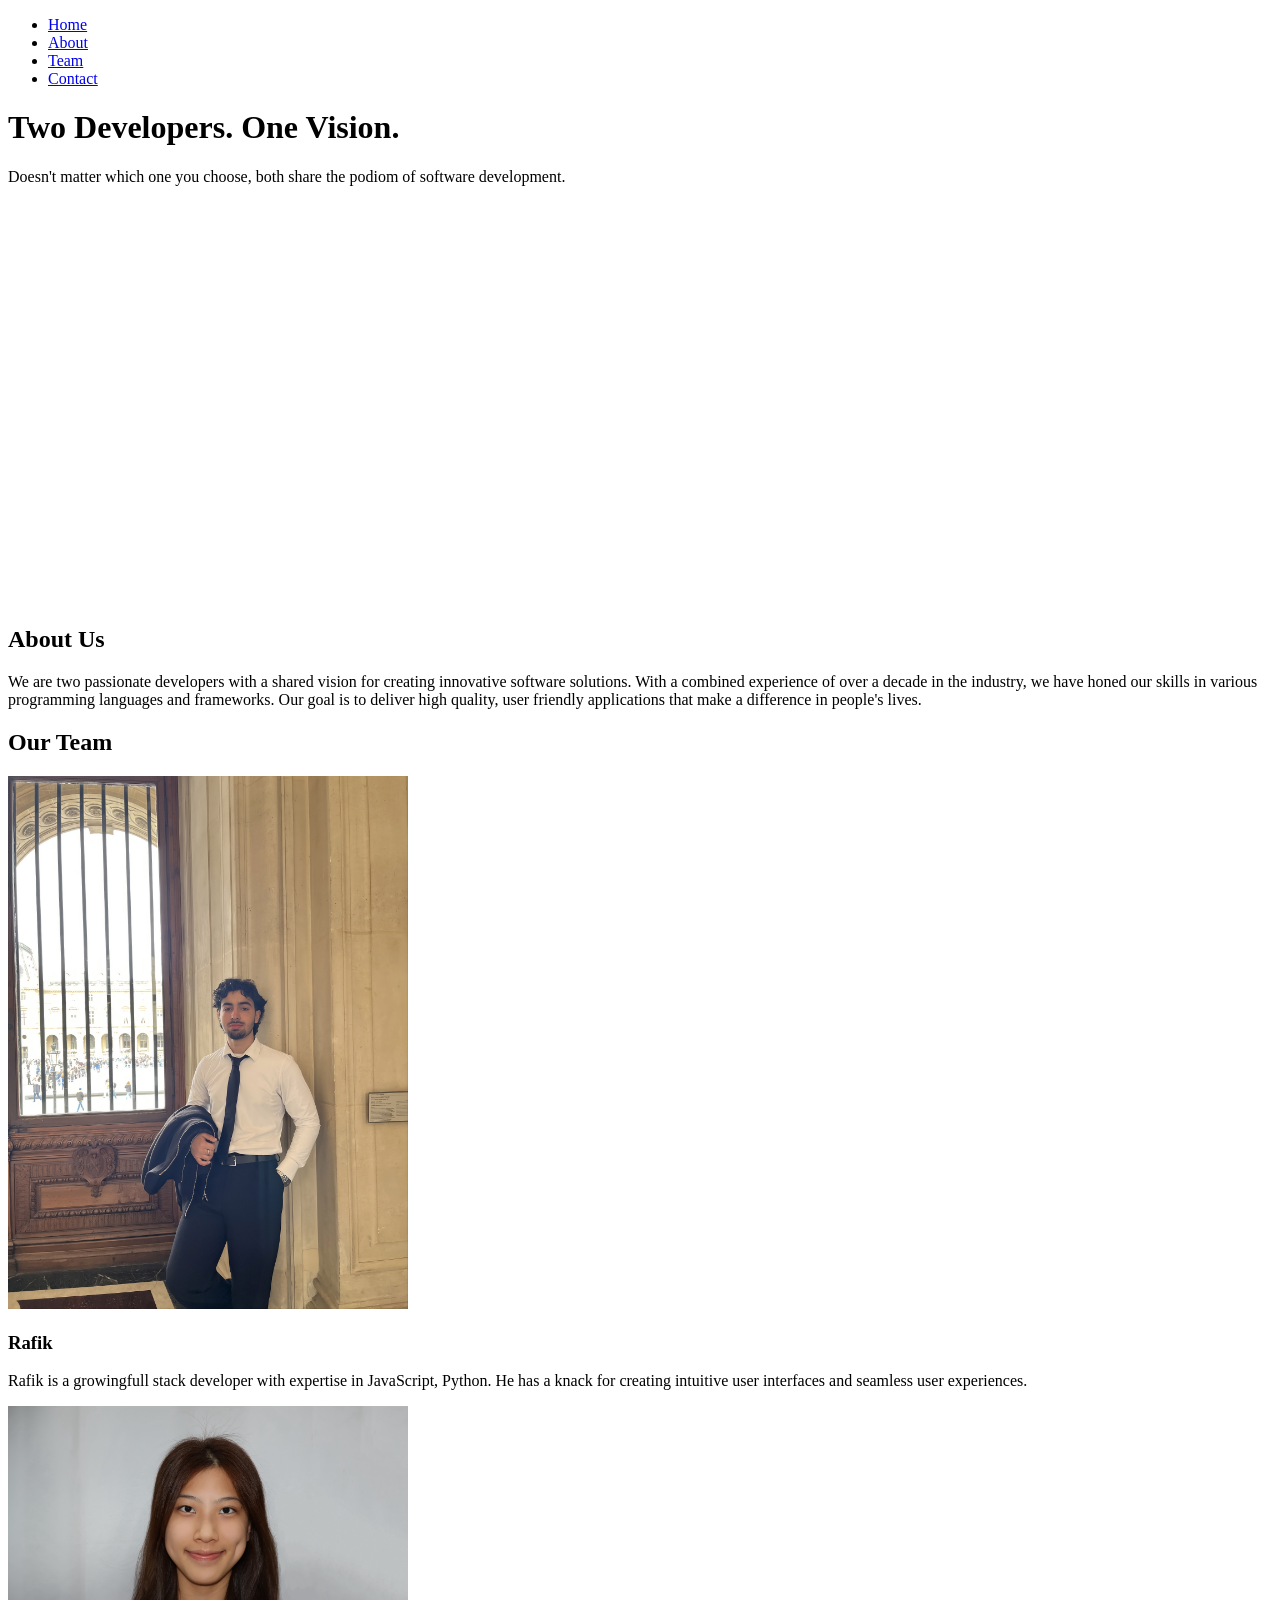
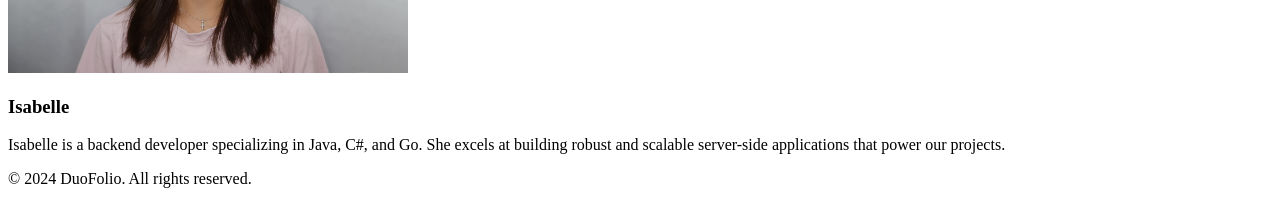
==== index.html @ 157322c4 "feat: add index.html structure and assets" ====
<!DOCTYPE html>
<html lang="en">    
<head>
    <meta charset="UTF-8">
    <meta name="viewport" content="width=device-width, initial-scale=1.0">
    <title>"DuoFolio"</title>
    <link rel="stylesheet" href="style.css">
    <script src="assets/script.js"></script>
</head>
<body>
    <header>
        <nav>
            <ul>
                <li><a href="index.html">Home</a></li>
                <li><a href="about.html">About</a></li>
                <li><a href="team.html">Team</a></li>
                <li><a href="contact.html">Contact</a></li>
            </ul>
        </nav>
    </header>
    <hero>
        <h1>Two Developers. One Vision.</h1>
        <p> Doesn't matter which one you choose, both share the podiom of software development.</p>
        <video width="600" height="400" autoplay loop muted>
            <source src="assets\image\5971109-uhd_4096_2160_25fps.mp4" type="video/mp4">
            Your browser does not support the video tag.
        </video>


    </hero>
    <about>
        <h2>About Us</h2>
        <p>We are two passionate developers with a shared vision for creating innovative software solutions. 
            With a combined experience of over a decade in the industry, we have honed our skills in various programming languages and frameworks. Our goal is to deliver high quality, user friendly applications that make a difference in people's lives.
        </p>
    </about>
    <developers>
        <h2>Our Team</h2>
        <div class="developer">
            <img width="400"
            <source src="assets\image\rafik_main.jpeg" alt="Rafik">
            <h3>Rafik</h3>
            <p>Rafik is a growingfull stack developer with expertise in JavaScript, Python. He has a knack for creating intuitive user interfaces and seamless user experiences.</p>
        </div>
        <div class="developer">
            <img width="400"
            <source src="assets\image\IMG_0426 2.JPG" alt="Isabelle">
            <h3>Isabelle</h3>
            <p>Isabelle is a backend developer specializing in Java, C#, and Go. She excels at building robust and scalable server-side applications that power our projects.</p>
        </div>
    </developers>
</body>
<footer>
    <p>&copy; 2024 DuoFolio. All rights reserved.</p>
</footer>
</html>
---- style.css ----
.myDiv{
            border: 3px solid rgb(9, 70, 111);
            margin: 10px;
            padding: 15px;
            height: 20px;
            background-color: rgb(202, 234, 245);
            display: flex;
            justify-content: center;
            align-items: center;
        }

.carousel {
    margin: 0 auto;
    padding: 20px 0;
    max-width:700%;
    overflow: hidden;
    display: flex;
}
.carousel::-webkit-scrollbar{
    display:none;
}
.group {
    display: flex;
    flex: 0 0 100%;
    padding-right:20px;
    will-change: transform;
    animation: scrolling 7s linear infinite;
}
.card {
    width: 100%;
    padding: 20px;
    font-size: 30px;
    border-radius: 24px;
    justify-content: center;
    align-items: center;
    min-height: 200px;
}
@keyframes scrolling{
    0%{
       transform: translateX(0);
    }
    100%{
         transform: translateX(-100%);
    }
}
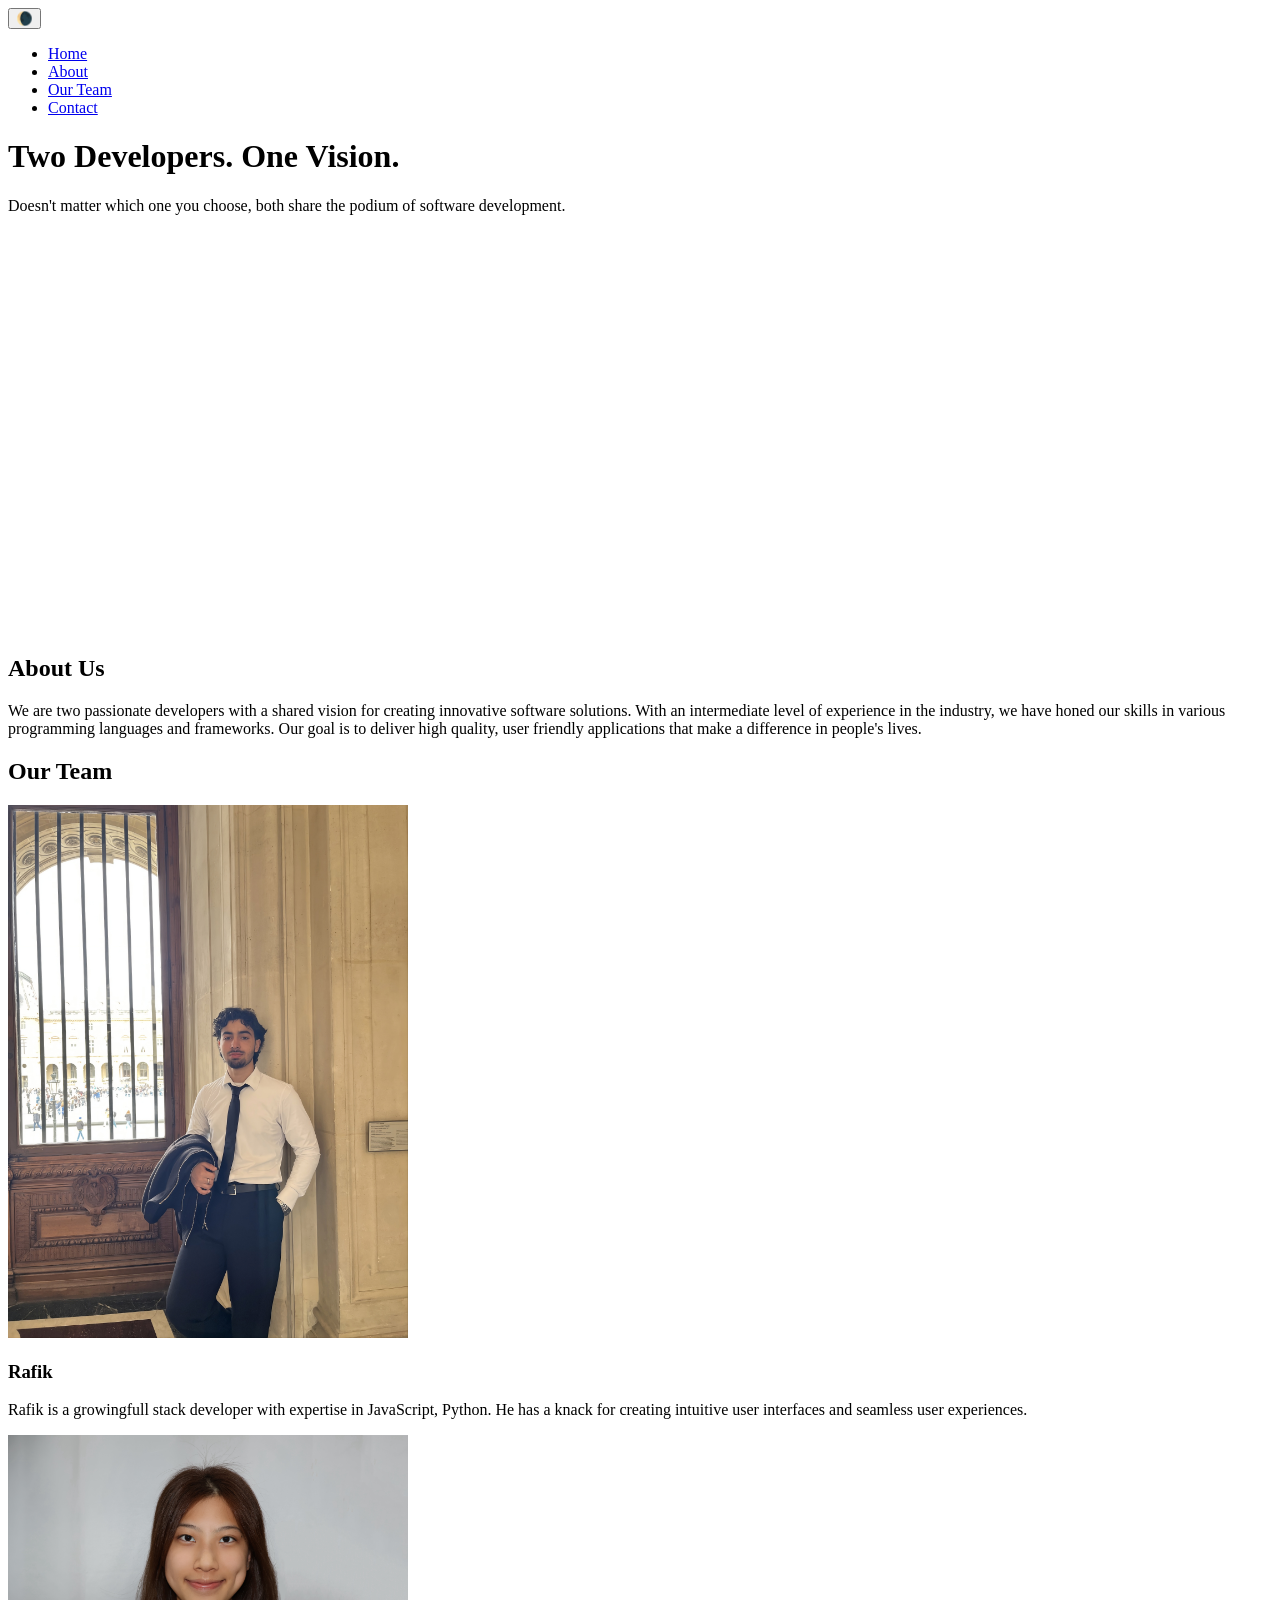
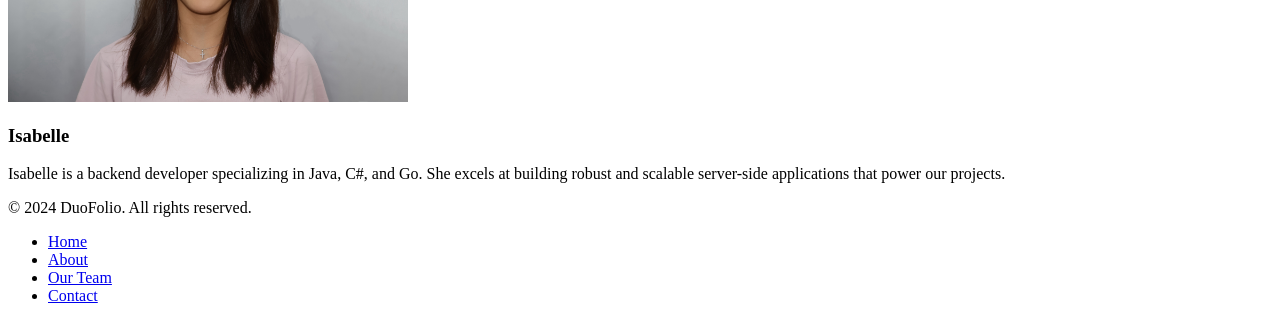
==== commit 5e625be0: "feat: added js but will upgrade it" ====
--- a/index.html
+++ b/index.html
@@ -5,22 +5,23 @@
     <meta name="viewport" content="width=device-width, initial-scale=1.0">
     <title>"DuoFolio"</title>
     <link rel="stylesheet" href="style.css">
-    <script src="assets/script.js"></script>
+    <script src="assets\script.js" defer></script>
 </head>
 <body>
     <header>
+        <button id="themeButton" aria-label="Toggle Dark Mode"> 🌘</button>
         <nav>
             <ul>
-                <li><a href="index.html">Home</a></li>
-                <li><a href="about.html">About</a></li>
-                <li><a href="team.html">Team</a></li>
+                <li><a href="#hero" >Home</a></li>
+                <li><a href="#about">About</a></li>
+                <li><a href="#developers">Our Team</a></li>
                 <li><a href="contact.html">Contact</a></li>
             </ul>
         </nav>
     </header>
-    <hero>
+    <hero id="hero">
         <h1>Two Developers. One Vision.</h1>
-        <p> Doesn't matter which one you choose, both share the podiom of software development.</p>
+        <p> Doesn't matter which one you choose, both share the podium of software development.</p>
         <video width="600" height="400" autoplay loop muted>
             <source src="assets\image\5971109-uhd_4096_2160_25fps.mp4" type="video/mp4">
             Your browser does not support the video tag.
@@ -28,13 +29,13 @@
 
 
     </hero>
-    <about>
+    <about id="about">
         <h2>About Us</h2>
         <p>We are two passionate developers with a shared vision for creating innovative software solutions. 
-            With a combined experience of over a decade in the industry, we have honed our skills in various programming languages and frameworks. Our goal is to deliver high quality, user friendly applications that make a difference in people's lives.
+            With an intermediate level of experience in the industry, we have honed our skills in various programming languages and frameworks. Our goal is to deliver high quality, user friendly applications that make a difference in people's lives.
         </p>
     </about>
-    <developers>
+    <developers id="developers">
         <h2>Our Team</h2>
         <div class="developer">
             <img width="400"
@@ -52,5 +53,14 @@
 </body>
 <footer>
     <p>&copy; 2024 DuoFolio. All rights reserved.</p>
+    <nav>
+            <ul>
+                <li><a href="#hero" >Home</a></li>
+                <li><a href="#about">About</a></li>
+                <li><a href="#developers">Our Team</a></li>
+                <li><a href="contact.html">Contact</a></li>
+            </ul>
+        </nav>
+    <p><span id="current-date"></span></p>
 </footer>
 </html>
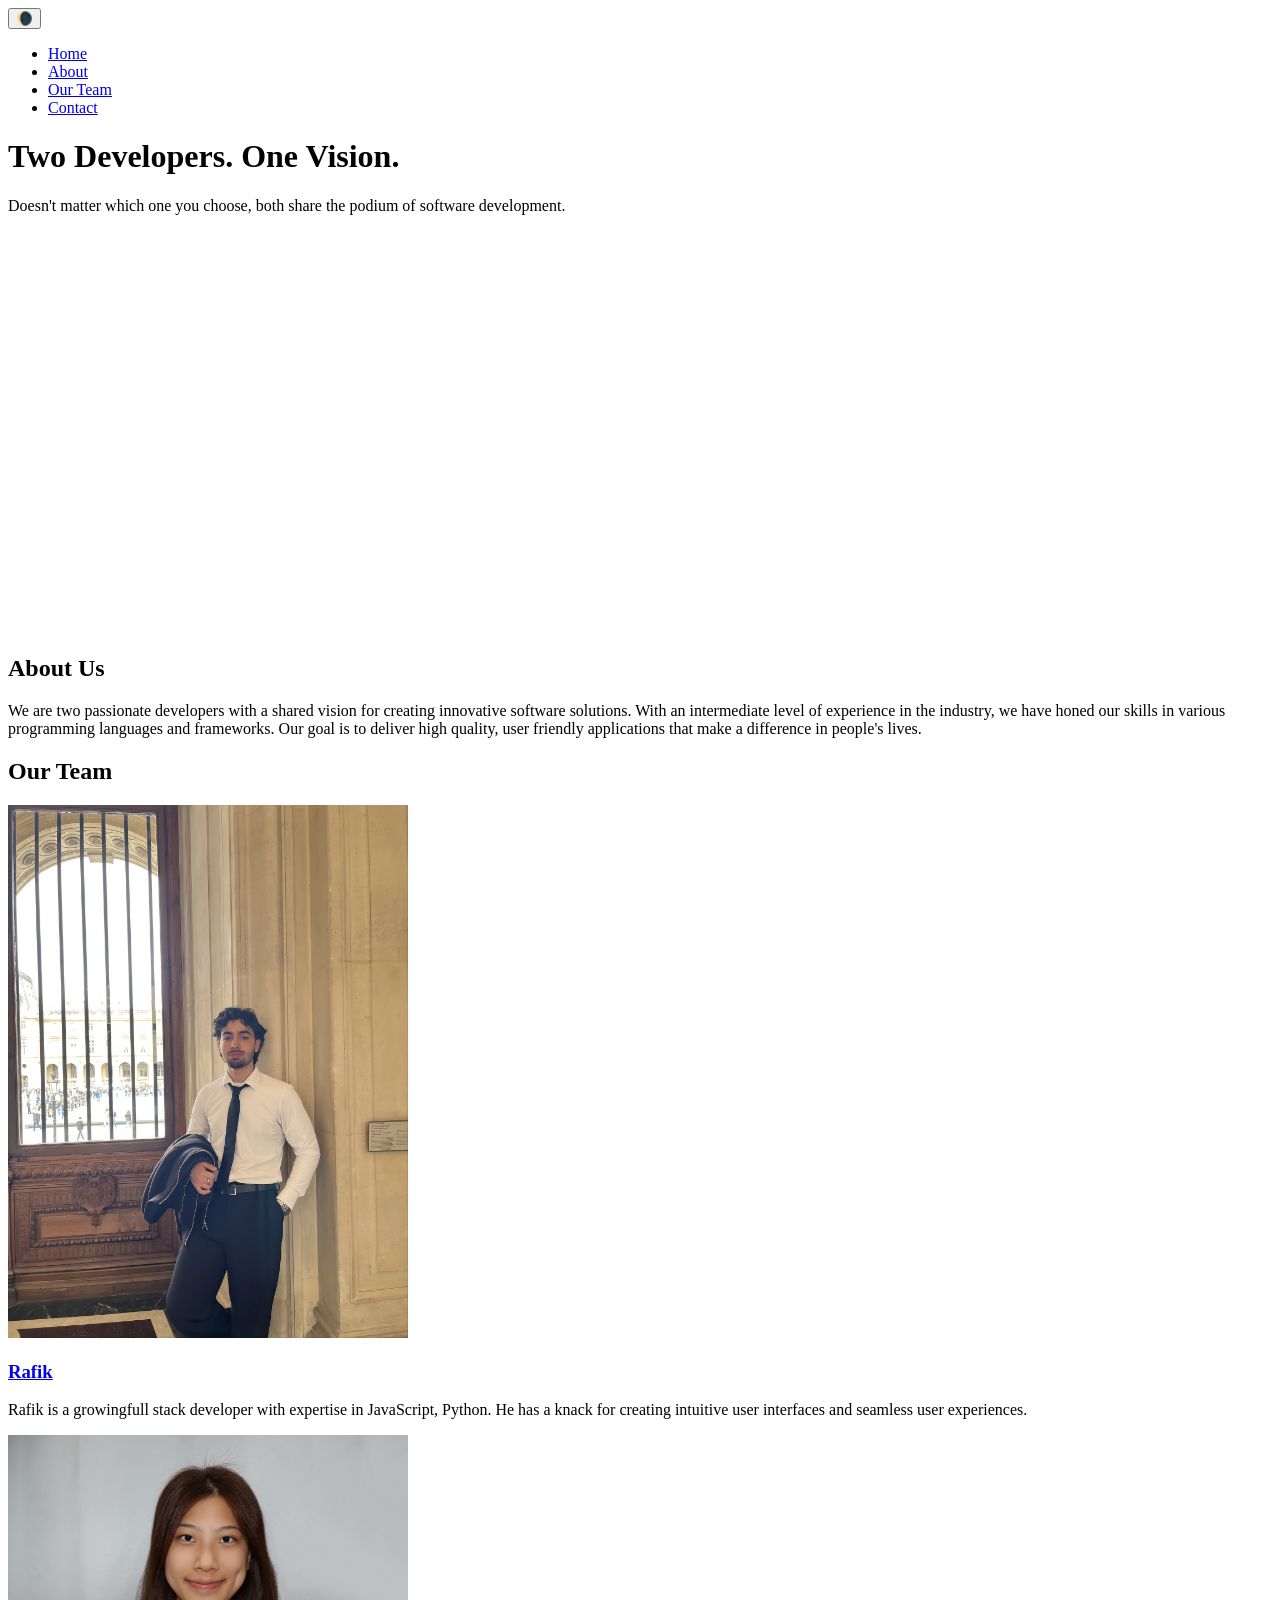
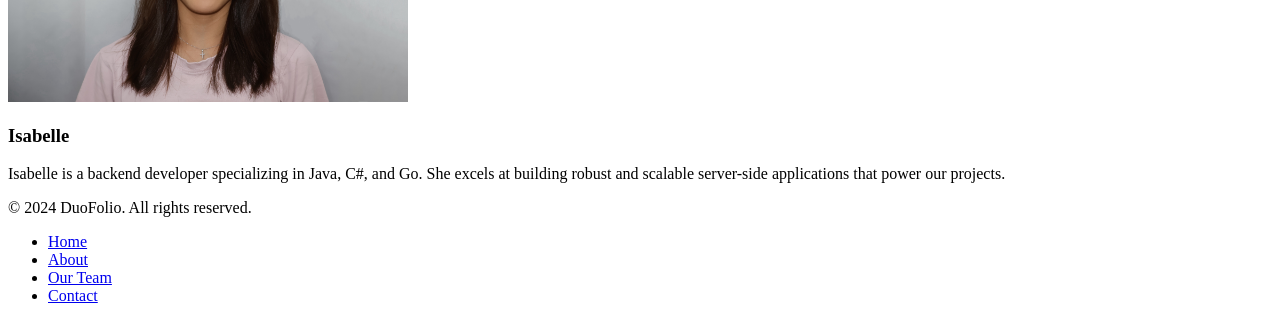
==== commit bf681cd7: "feat: added my cv but will upgrade it" ====
--- a/index.html
+++ b/index.html
@@ -37,10 +37,10 @@
     </about>
     <developers id="developers">
         <h2>Our Team</h2>
-        <div class="developer">
+        <div class="developer"> <a href="cv-rafik.html">
             <img width="400"
             <source src="assets\image\rafik_main.jpeg" alt="Rafik">
-            <h3>Rafik</h3>
+            <h3> <a href="cv-rafik.html">Rafik</a></h3>
             <p>Rafik is a growingfull stack developer with expertise in JavaScript, Python. He has a knack for creating intuitive user interfaces and seamless user experiences.</p>
         </div>
         <div class="developer">
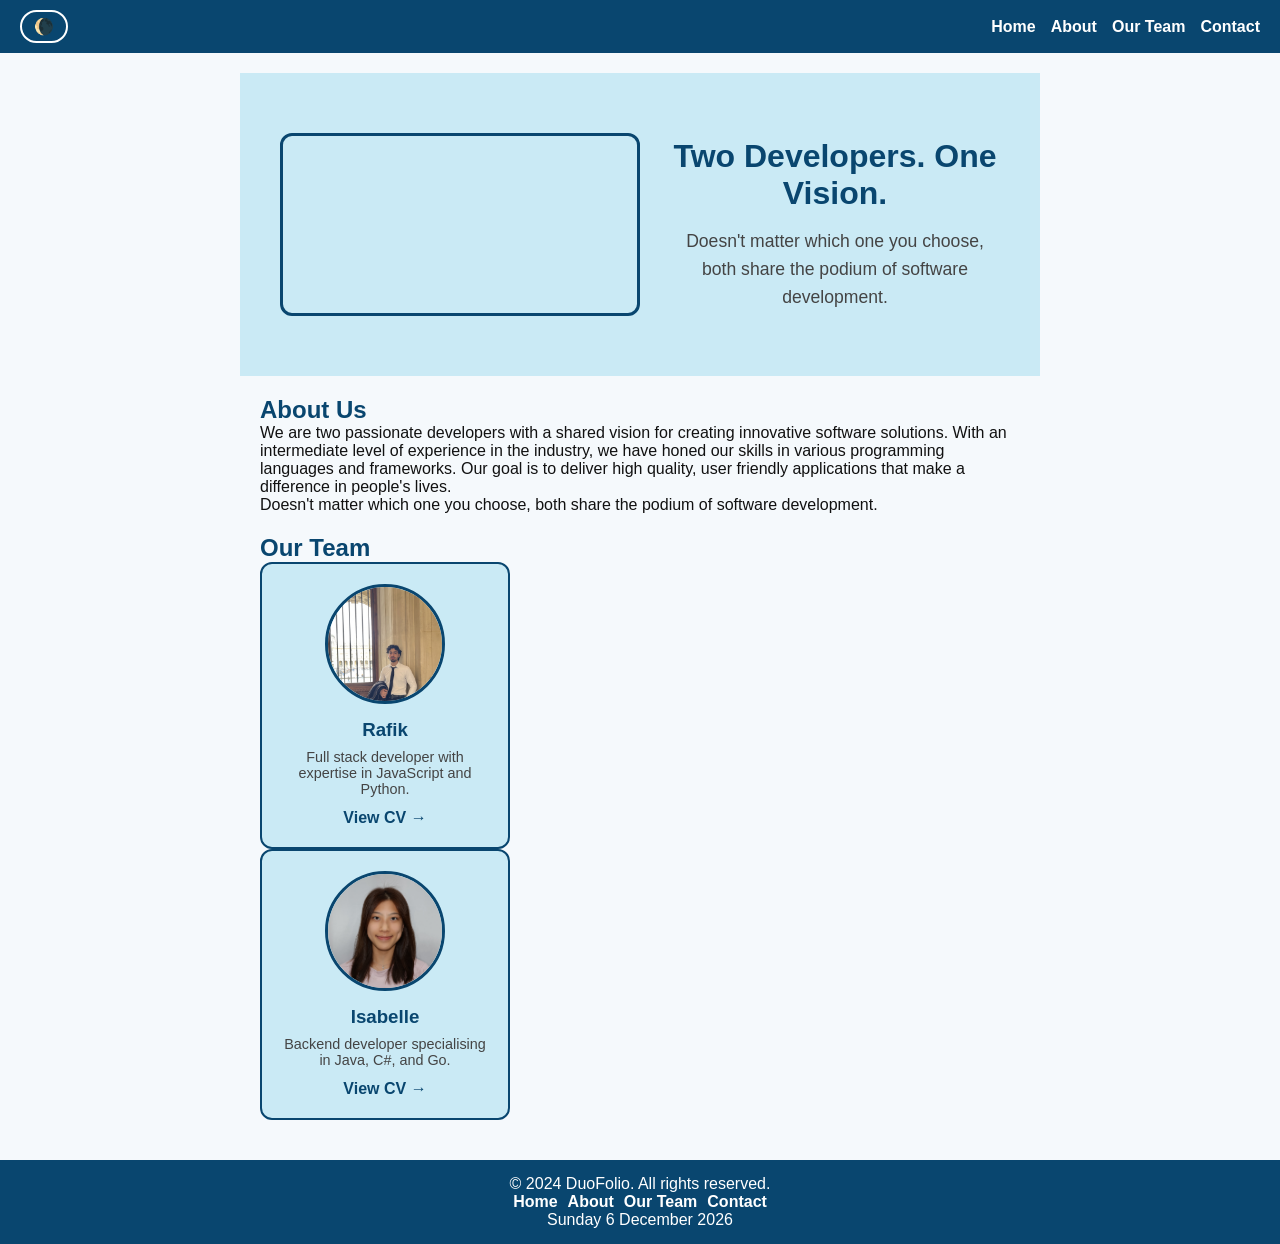
==== commit b57e1d16: "feat: Done i guess just add the link of you cv in the main page and that's it" ====
--- a/index.html
+++ b/index.html
@@ -4,7 +4,7 @@
     <meta charset="UTF-8">
     <meta name="viewport" content="width=device-width, initial-scale=1.0">
     <title>"DuoFolio"</title>
-    <link rel="stylesheet" href="style.css">
+    <link rel="stylesheet" href="assets\style.css">
     <script src="assets\script.js" defer></script>
 </head>
 <body>
@@ -14,42 +14,50 @@
             <ul>
                 <li><a href="#hero" >Home</a></li>
                 <li><a href="#about">About</a></li>
-                <li><a href="#developers">Our Team</a></li>
+                <li><a href="#our-team">Our Team</a></li>
                 <li><a href="contact.html">Contact</a></li>
             </ul>
         </nav>
     </header>
-    <hero id="hero">
+    <section id="hero">
+    <video autoplay muted loop playsinline id="hero-video">
+        <source src="assets\image\5971109-uhd_4096_2160_25fps.mp4" type="video/mp4">
+    </video>
+    <div class="hero-content">
         <h1>Two Developers. One Vision.</h1>
-        <p> Doesn't matter which one you choose, both share the podium of software development.</p>
-        <video width="600" height="400" autoplay loop muted>
-            <source src="assets\image\5971109-uhd_4096_2160_25fps.mp4" type="video/mp4">
-            Your browser does not support the video tag.
-        </video>
-
-
-    </hero>
-    <about id="about">
+        <p>Doesn't matter which one you choose, both share the podium of software development.</p>
+    </div>
+</section>
+  
+    <section id="about">
         <h2>About Us</h2>
         <p>We are two passionate developers with a shared vision for creating innovative software solutions. 
             With an intermediate level of experience in the industry, we have honed our skills in various programming languages and frameworks. Our goal is to deliver high quality, user friendly applications that make a difference in people's lives.
-        </p>
-    </about>
-    <developers id="developers">
-        <h2>Our Team</h2>
-        <div class="developer"> <a href="cv-rafik.html">
-            <img width="400"
-            <source src="assets\image\rafik_main.jpeg" alt="Rafik">
-            <h3> <a href="cv-rafik.html">Rafik</a></h3>
-            <p>Rafik is a growingfull stack developer with expertise in JavaScript, Python. He has a knack for creating intuitive user interfaces and seamless user experiences.</p>
+        <p>Doesn't matter which one you choose, both share the podium of software development.</p>
+    </div>
+    </section>
+
+   <section id="our-team">
+    <h2>Our Team</h2>
+    <div class="team-grid">
+        <div class="team-card">
+            <img src="assets/image/rafik_main.jpeg" alt="Rafik">
+            <div class="team-info">
+                <h3>Rafik</h3>
+                <p>Full stack developer with expertise in JavaScript and Python.</p>
+                <a href="cv-rafik.html">View CV →</a>
+            </div>
         </div>
-        <div class="developer">
-            <img width="400"
-            <source src="assets\image\IMG_0426 2.JPG" alt="Isabelle">
-            <h3>Isabelle</h3>
-            <p>Isabelle is a backend developer specializing in Java, C#, and Go. She excels at building robust and scalable server-side applications that power our projects.</p>
+        <div class="team-card">
+            <img src="assets/image/IMG_0426 2.JPG" alt="Isabelle">
+            <div class="team-info">
+                <h3>Isabelle</h3>
+                <p>Backend developer specialising in Java, C#, and Go.</p>
+                <a href="">View CV →</a>
+            </div>
         </div>
-    </developers>
+    </div>
+</section>
 </body>
 <footer>
     <p>&copy; 2024 DuoFolio. All rights reserved.</p>
@@ -57,7 +65,7 @@
             <ul>
                 <li><a href="#hero" >Home</a></li>
                 <li><a href="#about">About</a></li>
-                <li><a href="#developers">Our Team</a></li>
+                <li><a href="#our-team">Our Team</a></li>
                 <li><a href="contact.html">Contact</a></li>
             </ul>
         </nav>
